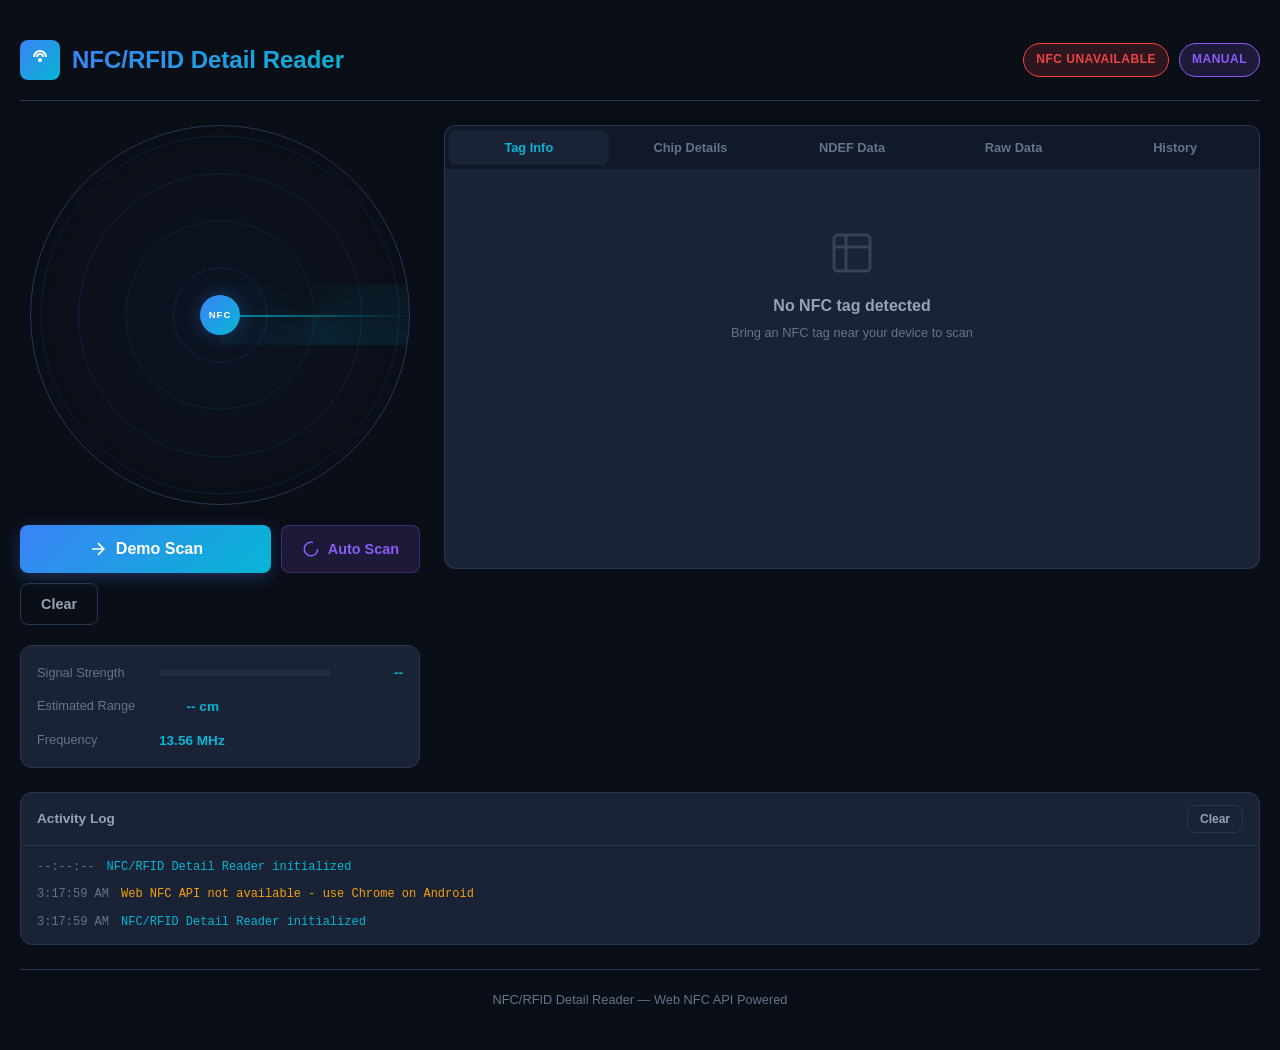
==== index.html @ 8c865bc5 "Add files via upload" ====
<!DOCTYPE html>
<html lang="en">
<head>
    <meta charset="UTF-8">
    <meta name="viewport" content="width=device-width, initial-scale=1.0">
    <title>NFC/RFID Detail Reader</title>
    <link rel="stylesheet" href="style.css">
</head>
<body>
    <div class="app-container">
        <header>
            <div class="logo">
                <div class="nfc-icon">
                    <svg viewBox="0 0 24 24" fill="none" stroke="currentColor" stroke-width="2">
                        <path d="M6 9a6 6 0 0 1 12 0"/>
                        <path d="M9 9a3 3 0 0 1 6 0"/>
                        <circle cx="12" cy="12" r="1"/>
                    </svg>
                </div>
                <h1>NFC/RFID Detail Reader</h1>
            </div>
            <div class="status-bar">
                <span id="apiStatus" class="status-badge status-unknown">Checking API...</span>
                <span id="scanMode" class="mode-badge">Manual</span>
            </div>
        </header>

        <main>
            <div class="scanner-section">
                <div class="radar-display" id="radarDisplay">
                    <div class="radar-ring ring-1"></div>
                    <div class="radar-ring ring-2"></div>
                    <div class="radar-ring ring-3"></div>
                    <div class="radar-ring ring-4"></div>
                    <div class="radar-sweep" id="radarSweep"></div>
                    <div class="radar-center">
                        <span class="radar-label">NFC</span>
                    </div>
                    <div class="tag-dots" id="tagDots"></div>
                </div>

                <div class="scanner-controls">
                    <button id="startScanBtn" class="btn btn-primary btn-large">
                        <svg viewBox="0 0 24 24" fill="none" stroke="currentColor" stroke-width="2" width="20" height="20">
                            <path d="M5 12h14M12 5l7 7-7 7"/>
                        </svg>
                        Start Scanning
                    </button>
                    <button id="autoScanBtn" class="btn btn-secondary">
                        <svg viewBox="0 0 24 24" fill="none" stroke="currentColor" stroke-width="2" width="18" height="18">
                            <path d="M21 12a9 9 0 1 1-6.219-8.56"/>
                        </svg>
                        Auto Scan
                    </button>
                    <button id="clearBtn" class="btn btn-outline">Clear</button>
                </div>

                <div class="signal-info">
                    <div class="signal-item">
                        <span class="signal-label">Signal Strength</span>
                        <div class="signal-bar">
                            <div class="signal-fill" id="signalFill"></div>
                        </div>
                        <span class="signal-value" id="signalValue">--</span>
                    </div>
                    <div class="signal-item">
                        <span class="signal-label">Estimated Range</span>
                        <span class="signal-value" id="rangeValue">-- cm</span>
                    </div>
                    <div class="signal-item">
                        <span class="signal-label">Frequency</span>
                        <span class="signal-value" id="freqValue">13.56 MHz</span>
                    </div>
                </div>
            </div>

            <div class="info-section">
                <div class="tabs">
                    <button class="tab active" data-tab="tagInfo">Tag Info</button>
                    <button class="tab" data-tab="chipInfo">Chip Details</button>
                    <button class="tab" data-tab="ndefData">NDEF Data</button>
                    <button class="tab" data-tab="rawData">Raw Data</button>
                    <button class="tab" data-tab="history">History</button>
                </div>

                <div class="tab-content active" id="tagInfo">
                    <div class="info-card" id="tagInfoCard">
                        <div class="empty-state">
                            <svg viewBox="0 0 24 24" fill="none" stroke="currentColor" stroke-width="1.5" width="48" height="48">
                                <path d="M9 3H5a2 2 0 0 0-2 2v4m6-6h10a2 2 0 0 1 2 2v4M9 3v18m0 0h10a2 2 0 0 0 2-2V9M9 21H5a2 2 0 0 1-2-2V9m0 0h18"/>
                            </svg>
                            <p>No NFC tag detected</p>
                            <span>Bring an NFC tag near your device to scan</span>
                        </div>
                        <div class="tag-details hidden" id="tagDetails">
                            <div class="detail-row">
                                <span class="detail-label">Tag Type</span>
                                <span class="detail-value" id="tagType">--</span>
                            </div>
                            <div class="detail-row">
                                <span class="detail-label">Serial Number (UID)</span>
                                <span class="detail-value mono" id="tagUID">--</span>
                            </div>
                            <div class="detail-row">
                                <span class="detail-label">Technology</span>
                                <span class="detail-value" id="tagTech">--</span>
                            </div>
                            <div class="detail-row">
                                <span class="detail-label">Max Size</span>
                                <span class="detail-value" id="tagMaxSize">--</span>
                            </div>
                            <div class="detail-row">
                                <span class="detail-label">Is Writable</span>
                                <span class="detail-value" id="tagWritable">--</span>
                            </div>
                            <div class="detail-row">
                                <span class="detail-label">Can Make Read-Only</span>
                                <span class="detail-value" id="tagCanMakeReadOnly">--</span>
                            </div>
                            <div class="detail-row">
                                <span class="detail-label">NDEF Message Size</span>
                                <span class="detail-value" id="tagMsgSize">--</span>
                            </div>
                            <div class="detail-row">
                                <span class="detail-label">Scan Timestamp</span>
                                <span class="detail-value" id="tagTimestamp">--</span>
                            </div>
                        </div>
                    </div>
                </div>

                <div class="tab-content" id="chipInfo">
                    <div class="info-card" id="chipInfoCard">
                        <div class="empty-state" id="chipEmptyState">
                            <svg viewBox="0 0 24 24" fill="none" stroke="currentColor" stroke-width="1.5" width="48" height="48">
                                <rect x="4" y="4" width="16" height="16" rx="2"/>
                                <path d="M9 1v3M15 1v3M9 20v3M15 20v3M1 9h3M1 15h3M20 9h3M20 15h3"/>
                                <circle cx="12" cy="12" r="3"/>
                            </svg>
                            <p>No chip data available</p>
                            <span>Scan a tag to view chip details</span>
                        </div>
                        <div class="tag-details hidden" id="chipDetails">
                            <div class="detail-row">
                                <span class="detail-label">Chip Manufacturer</span>
                                <span class="detail-value" id="chipManufacturer">--</span>
                            </div>
                            <div class="detail-row">
                                <span class="detail-label">Chip Model</span>
                                <span class="detail-value" id="chipModel">--</span>
                            </div>
                            <div class="detail-row">
                                <span class="detail-label">IC Type</span>
                                <span class="detail-value" id="chipICType">--</span>
                            </div>
                            <div class="detail-row">
                                <span class="detail-label">Memory Size</span>
                                <span class="detail-value" id="chipMemory">--</span>
                            </div>
                            <div class="detail-row">
                                <span class="detail-label">Protocol</span>
                                <span class="detail-value" id="chipProtocol">--</span>
                            </div>
                            <div class="detail-row">
                                <span class="detail-label">Operating Freq</span>
                                <span class="detail-value" id="chipFreq">--</span>
                            </div>
                            <div class="detail-row">
                                <span class="detail-label">Data Rate</span>
                                <span class="detail-value" id="chipDataRate">--</span>
                            </div>
                            <div class="detail-row">
                                <span class="detail-label">Encryption</span>
                                <span class="detail-value" id="chipEncryption">--</span>
                            </div>
                            <div class="chip-diagram" id="chipDiagram"></div>
                        </div>
                    </div>
                </div>

                <div class="tab-content" id="ndefData">
                    <div class="info-card" id="ndefCard">
                        <div class="empty-state" id="ndefEmptyState">
                            <svg viewBox="0 0 24 24" fill="none" stroke="currentColor" stroke-width="1.5" width="48" height="48">
                                <path d="M14 2H6a2 2 0 0 0-2 2v16a2 2 0 0 0 2 2h12a2 2 0 0 0 2-2V8z"/>
                                <path d="M14 2v6h6M16 13H8M16 17H8M10 9H8"/>
                            </svg>
                            <p>No NDEF records found</p>
                            <span>NFC Data Exchange Format records will appear here</span>
                        </div>
                        <div class="ndef-records hidden" id="ndefRecords"></div>
                    </div>
                </div>

                <div class="tab-content" id="rawData">
                    <div class="info-card" id="rawCard">
                        <div class="empty-state" id="rawEmptyState">
                            <svg viewBox="0 0 24 24" fill="none" stroke="currentColor" stroke-width="1.5" width="48" height="48">
                                <polyline points="16 18 22 12 16 6"/>
                                <polyline points="8 6 2 12 8 18"/>
                            </svg>
                            <p>No raw data available</p>
                            <span>Hex dump of tag memory will appear here</span>
                        </div>
                        <div class="raw-data-container hidden" id="rawDataContainer">
                            <div class="hex-dump" id="hexDump"></div>
                            <div class="data-actions">
                                <button class="btn btn-small" id="copyHexBtn">Copy Hex</button>
                                <button class="btn btn-small" id="copyBase64Btn">Copy Base64</button>
                            </div>
                        </div>
                    </div>
                </div>

                <div class="tab-content" id="history">
                    <div class="info-card" id="historyCard">
                        <div class="history-header">
                            <span class="history-count" id="historyCount">0 scans</span>
                            <button class="btn btn-small btn-outline" id="exportHistoryBtn">Export CSV</button>
                        </div>
                        <div class="history-list" id="historyList">
                            <div class="empty-state">
                                <svg viewBox="0 0 24 24" fill="none" stroke="currentColor" stroke-width="1.5" width="48" height="48">
                                    <circle cx="12" cy="12" r="10"/>
                                    <polyline points="12 6 12 12 16 14"/>
                                </svg>
                                <p>No scan history</p>
                                <span>Scanned tags will be saved here</span>
                            </div>
                        </div>
                    </div>
                </div>
            </div>

            <div class="log-section">
                <div class="log-header">
                    <h3>Activity Log</h3>
                    <button class="btn btn-small btn-outline" id="clearLogBtn">Clear</button>
                </div>
                <div class="log-container" id="logContainer">
                    <div class="log-entry log-info">
                        <span class="log-time">--:--:--</span>
                        <span class="log-msg">NFC/RFID Detail Reader initialized</span>
                    </div>
                </div>
            </div>
        </main>

        <footer>
            <span>NFC/RFID Detail Reader &mdash; Web NFC API Powered</span>
        </footer>
    </div>

    <script src="app.js"></script>
</body>
</html>
---- style.css ----
:root {
    --bg-primary: #0a0e17;
    --bg-secondary: #111827;
    --bg-card: #1a2236;
    --bg-card-hover: #1e2a42;
    --border-color: #2a3654;
    --border-glow: #3b82f6;
    --text-primary: #e2e8f0;
    --text-secondary: #94a3b8;
    --text-muted: #64748b;
    --accent-blue: #3b82f6;
    --accent-cyan: #06b6d4;
    --accent-green: #10b981;
    --accent-yellow: #f59e0b;
    --accent-red: #ef4444;
    --accent-purple: #8b5cf6;
    --gradient-primary: linear-gradient(135deg, #3b82f6, #06b6d4);
    --gradient-scan: linear-gradient(135deg, #10b981, #3b82f6);
    --shadow-lg: 0 10px 30px rgba(0, 0, 0, 0.4);
    --shadow-glow: 0 0 20px rgba(59, 130, 246, 0.3);
    --radius: 12px;
    --radius-sm: 8px;
    --transition: all 0.3s ease;
}

* {
    margin: 0;
    padding: 0;
    box-sizing: border-box;
}

body {
    font-family: 'Segoe UI', -apple-system, BlinkMacSystemFont, sans-serif;
    background: var(--bg-primary);
    color: var(--text-primary);
    min-height: 100vh;
    line-height: 1.6;
}

.app-container {
    max-width: 1400px;
    margin: 0 auto;
    padding: 20px;
}

header {
    display: flex;
    justify-content: space-between;
    align-items: center;
    padding: 20px 0;
    border-bottom: 1px solid var(--border-color);
    margin-bottom: 24px;
}

.logo {
    display: flex;
    align-items: center;
    gap: 12px;
}

.nfc-icon {
    width: 40px;
    height: 40px;
    background: var(--gradient-primary);
    border-radius: var(--radius-sm);
    display: flex;
    align-items: center;
    justify-content: center;
}

.nfc-icon svg {
    width: 24px;
    height: 24px;
    color: white;
}

.logo h1 {
    font-size: 1.5rem;
    font-weight: 700;
    background: var(--gradient-primary);
    -webkit-background-clip: text;
    -webkit-text-fill-color: transparent;
    background-clip: text;
}

.status-bar {
    display: flex;
    gap: 10px;
    align-items: center;
}

.status-badge, .mode-badge {
    padding: 6px 12px;
    border-radius: 20px;
    font-size: 0.75rem;
    font-weight: 600;
    text-transform: uppercase;
    letter-spacing: 0.5px;
}

.status-badge {
    border: 1px solid var(--border-color);
}

.status-available {
    background: rgba(16, 185, 129, 0.15);
    color: var(--accent-green);
    border-color: var(--accent-green);
}

.status-unavailable {
    background: rgba(239, 68, 68, 0.15);
    color: var(--accent-red);
    border-color: var(--accent-red);
}

.status-unknown {
    background: rgba(245, 158, 11, 0.15);
    color: var(--accent-yellow);
    border-color: var(--accent-yellow);
}

.mode-badge {
    background: rgba(139, 92, 246, 0.15);
    color: var(--accent-purple);
    border: 1px solid var(--accent-purple);
}

.mode-badge.auto {
    background: rgba(16, 185, 129, 0.15);
    color: var(--accent-green);
    border-color: var(--accent-green);
}

main {
    display: grid;
    grid-template-columns: 400px 1fr;
    grid-template-rows: auto auto;
    gap: 24px;
}

.scanner-section {
    grid-row: 1 / 3;
    display: flex;
    flex-direction: column;
    gap: 20px;
}

.radar-display {
    position: relative;
    width: 100%;
    aspect-ratio: 1;
    max-width: 380px;
    margin: 0 auto;
    background: radial-gradient(circle, rgba(59, 130, 246, 0.05) 0%, transparent 70%);
    border-radius: 50%;
    border: 1px solid var(--border-color);
    overflow: hidden;
}

.radar-ring {
    position: absolute;
    border: 1px solid rgba(59, 130, 246, 0.15);
    border-radius: 50%;
    top: 50%;
    left: 50%;
    transform: translate(-50%, -50%);
}

.ring-1 { width: 25%; height: 25%; }
.ring-2 { width: 50%; height: 50%; }
.ring-3 { width: 75%; height: 75%; }
.ring-4 { width: 95%; height: 95%; }

.radar-sweep {
    position: absolute;
    top: 50%;
    left: 50%;
    width: 50%;
    height: 2px;
    background: linear-gradient(90deg, var(--accent-cyan), transparent);
    transform-origin: left center;
    animation: sweep 3s linear infinite;
    opacity: 0.8;
}

.radar-sweep::before {
    content: '';
    position: absolute;
    top: -30px;
    left: 0;
    width: 100%;
    height: 60px;
    background: conic-gradient(from -30deg, transparent, rgba(6, 182, 212, 0.15), transparent);
    transform-origin: left center;
}

@keyframes sweep {
    from { transform: rotate(0deg); }
    to { transform: rotate(360deg); }
}

.radar-center {
    position: absolute;
    top: 50%;
    left: 50%;
    transform: translate(-50%, -50%);
    width: 40px;
    height: 40px;
    background: var(--gradient-primary);
    border-radius: 50%;
    display: flex;
    align-items: center;
    justify-content: center;
    box-shadow: var(--shadow-glow);
    z-index: 2;
}

.radar-label {
    font-size: 0.6rem;
    font-weight: 800;
    color: white;
    letter-spacing: 1px;
}

.tag-dots {
    position: absolute;
    top: 0;
    left: 0;
    width: 100%;
    height: 100%;
    z-index: 3;
}

.tag-dot {
    position: absolute;
    width: 12px;
    height: 12px;
    background: var(--accent-green);
    border-radius: 50%;
    transform: translate(-50%, -50%);
    animation: pulse-dot 2s ease-in-out infinite;
    box-shadow: 0 0 10px var(--accent-green);
}

@keyframes pulse-dot {
    0%, 100% { transform: translate(-50%, -50%) scale(1); opacity: 1; }
    50% { transform: translate(-50%, -50%) scale(1.5); opacity: 0.7; }
}

.scanner-controls {
    display: flex;
    gap: 10px;
    flex-wrap: wrap;
}

.btn {
    display: inline-flex;
    align-items: center;
    justify-content: center;
    gap: 8px;
    padding: 12px 20px;
    border: none;
    border-radius: var(--radius-sm);
    font-size: 0.9rem;
    font-weight: 600;
    cursor: pointer;
    transition: var(--transition);
    white-space: nowrap;
}

.btn-large {
    flex: 1;
    padding: 14px 24px;
    font-size: 1rem;
}

.btn-primary {
    background: var(--gradient-primary);
    color: white;
    box-shadow: 0 4px 15px rgba(59, 130, 246, 0.3);
}

.btn-primary:hover {
    transform: translateY(-2px);
    box-shadow: 0 6px 20px rgba(59, 130, 246, 0.4);
}

.btn-primary:active {
    transform: translateY(0);
}

.btn-primary.scanning {
    background: linear-gradient(135deg, #ef4444, #f97316);
    animation: pulse-btn 1.5s ease-in-out infinite;
}

@keyframes pulse-btn {
    0%, 100% { box-shadow: 0 4px 15px rgba(239, 68, 68, 0.3); }
    50% { box-shadow: 0 4px 25px rgba(239, 68, 68, 0.5); }
}

.btn-secondary {
    background: rgba(139, 92, 246, 0.15);
    color: var(--accent-purple);
    border: 1px solid rgba(139, 92, 246, 0.3);
}

.btn-secondary:hover {
    background: rgba(139, 92, 246, 0.25);
}

.btn-secondary.active {
    background: var(--accent-purple);
    color: white;
}

.btn-outline {
    background: transparent;
    color: var(--text-secondary);
    border: 1px solid var(--border-color);
}

.btn-outline:hover {
    border-color: var(--text-secondary);
    color: var(--text-primary);
}

.btn-small {
    padding: 6px 12px;
    font-size: 0.75rem;
}

.signal-info {
    background: var(--bg-card);
    border: 1px solid var(--border-color);
    border-radius: var(--radius);
    padding: 16px;
    display: flex;
    flex-direction: column;
    gap: 12px;
}

.signal-item {
    display: flex;
    align-items: center;
    gap: 12px;
}

.signal-label {
    font-size: 0.8rem;
    color: var(--text-muted);
    min-width: 110px;
}

.signal-bar {
    flex: 1;
    height: 6px;
    background: rgba(255, 255, 255, 0.05);
    border-radius: 3px;
    overflow: hidden;
}

.signal-fill {
    height: 100%;
    width: 0%;
    background: var(--gradient-scan);
    border-radius: 3px;
    transition: width 0.5s ease;
}

.signal-value {
    font-size: 0.85rem;
    font-weight: 600;
    color: var(--accent-cyan);
    min-width: 60px;
    text-align: right;
}

.info-section {
    display: flex;
    flex-direction: column;
    gap: 0;
}

.tabs {
    display: flex;
    gap: 2px;
    background: var(--bg-secondary);
    border-radius: var(--radius) var(--radius) 0 0;
    padding: 4px;
    border: 1px solid var(--border-color);
    border-bottom: none;
}

.tab {
    flex: 1;
    padding: 10px 16px;
    background: transparent;
    border: none;
    color: var(--text-muted);
    font-size: 0.8rem;
    font-weight: 600;
    cursor: pointer;
    border-radius: var(--radius-sm);
    transition: var(--transition);
}

.tab:hover {
    color: var(--text-secondary);
    background: rgba(255, 255, 255, 0.03);
}

.tab.active {
    background: var(--bg-card);
    color: var(--accent-cyan);
}

.tab-content {
    display: none;
    background: var(--bg-card);
    border: 1px solid var(--border-color);
    border-top: none;
    border-radius: 0 0 var(--radius) var(--radius);
    min-height: 400px;
}

.tab-content.active {
    display: block;
}

.info-card {
    padding: 20px;
}

.empty-state {
    display: flex;
    flex-direction: column;
    align-items: center;
    justify-content: center;
    padding: 40px 20px;
    text-align: center;
    color: var(--text-muted);
}

.empty-state svg {
    margin-bottom: 16px;
    opacity: 0.4;
}

.empty-state p {
    font-size: 1rem;
    font-weight: 600;
    color: var(--text-secondary);
    margin-bottom: 4px;
}

.empty-state span {
    font-size: 0.8rem;
}

.tag-details {
    display: flex;
    flex-direction: column;
    gap: 2px;
}

.detail-row {
    display: flex;
    justify-content: space-between;
    align-items: center;
    padding: 12px 16px;
    border-radius: var(--radius-sm);
    transition: var(--transition);
}

.detail-row:nth-child(odd) {
    background: rgba(255, 255, 255, 0.02);
}

.detail-row:hover {
    background: rgba(59, 130, 246, 0.05);
}

.detail-label {
    font-size: 0.85rem;
    color: var(--text-muted);
}

.detail-value {
    font-size: 0.85rem;
    font-weight: 600;
    color: var(--text-primary);
}

.detail-value.mono {
    font-family: 'Cascadia Code', 'Fira Code', monospace;
    color: var(--accent-cyan);
    letter-spacing: 0.5px;
}

.hidden {
    display: none !important;
}

.ndef-records {
    display: flex;
    flex-direction: column;
    gap: 12px;
}

.ndef-record {
    background: rgba(255, 255, 255, 0.03);
    border: 1px solid var(--border-color);
    border-radius: var(--radius-sm);
    padding: 16px;
}

.ndef-record-header {
    display: flex;
    justify-content: space-between;
    align-items: center;
    margin-bottom: 12px;
}

.ndef-type {
    padding: 4px 10px;
    border-radius: 4px;
    font-size: 0.7rem;
    font-weight: 700;
    text-transform: uppercase;
    letter-spacing: 0.5px;
}

.ndef-type.text { background: rgba(59, 130, 246, 0.2); color: var(--accent-blue); }
.ndef-type.url { background: rgba(16, 185, 129, 0.2); color: var(--accent-green); }
.ndef-type.smart-poster { background: rgba(139, 92, 246, 0.2); color: var(--accent-purple); }
.ndef-type.wifi { background: rgba(245, 158, 11, 0.2); color: var(--accent-yellow); }
.ndef-type.vcard { background: rgba(6, 182, 212, 0.2); color: var(--accent-cyan); }
.ndef-type.other { background: rgba(100, 116, 139, 0.2); color: var(--text-muted); }

.ndef-payload {
    font-family: 'Cascadia Code', 'Fira Code', monospace;
    font-size: 0.8rem;
    color: var(--text-secondary);
    background: rgba(0, 0, 0, 0.2);
    padding: 12px;
    border-radius: 6px;
    word-break: break-all;
    max-height: 150px;
    overflow-y: auto;
}

.raw-data-container {
    display: flex;
    flex-direction: column;
    gap: 12px;
}

.hex-dump {
    font-family: 'Cascadia Code', 'Fira Code', monospace;
    font-size: 0.75rem;
    line-height: 1.8;
    background: rgba(0, 0, 0, 0.3);
    padding: 16px;
    border-radius: var(--radius-sm);
    overflow-x: auto;
    max-height: 350px;
    overflow-y: auto;
    white-space: pre;
}

.hex-offset {
    color: var(--text-muted);
    margin-right: 16px;
}

.hex-byte {
    color: var(--accent-cyan);
    margin-right: 6px;
}

.hex-ascii {
    color: var(--accent-green);
    margin-left: 16px;
}

.data-actions {
    display: flex;
    gap: 8px;
}

.history-header {
    display: flex;
    justify-content: space-between;
    align-items: center;
    margin-bottom: 16px;
}

.history-count {
    font-size: 0.85rem;
    color: var(--text-muted);
}

.history-list {
    display: flex;
    flex-direction: column;
    gap: 8px;
    max-height: 340px;
    overflow-y: auto;
}

.history-item {
    display: flex;
    align-items: center;
    gap: 12px;
    padding: 12px;
    background: rgba(255, 255, 255, 0.02);
    border-radius: var(--radius-sm);
    cursor: pointer;
    transition: var(--transition);
}

.history-item:hover {
    background: rgba(59, 130, 246, 0.05);
}

.history-icon {
    width: 36px;
    height: 36px;
    background: var(--gradient-primary);
    border-radius: 8px;
    display: flex;
    align-items: center;
    justify-content: center;
    font-size: 0.9rem;
    flex-shrink: 0;
}

.history-info {
    flex: 1;
    min-width: 0;
}

.history-uid {
    font-family: 'Cascadia Code', 'Fira Code', monospace;
    font-size: 0.8rem;
    color: var(--accent-cyan);
    white-space: nowrap;
    overflow: hidden;
    text-overflow: ellipsis;
}

.history-meta {
    font-size: 0.7rem;
    color: var(--text-muted);
}

.log-section {
    grid-column: 1 / -1;
    background: var(--bg-card);
    border: 1px solid var(--border-color);
    border-radius: var(--radius);
    overflow: hidden;
}

.log-header {
    display: flex;
    justify-content: space-between;
    align-items: center;
    padding: 12px 16px;
    border-bottom: 1px solid var(--border-color);
}

.log-header h3 {
    font-size: 0.85rem;
    font-weight: 600;
    color: var(--text-secondary);
}

.log-container {
    padding: 8px;
    max-height: 150px;
    overflow-y: auto;
    font-family: 'Cascadia Code', 'Fira Code', monospace;
    font-size: 0.75rem;
}

.log-entry {
    display: flex;
    gap: 12px;
    padding: 4px 8px;
    border-radius: 4px;
}

.log-entry:hover {
    background: rgba(255, 255, 255, 0.02);
}

.log-time {
    color: var(--text-muted);
    flex-shrink: 0;
}

.log-msg {
    color: var(--text-secondary);
}

.log-info .log-msg { color: var(--accent-cyan); }
.log-success .log-msg { color: var(--accent-green); }
.log-warning .log-msg { color: var(--accent-yellow); }
.log-error .log-msg { color: var(--accent-red); }

footer {
    text-align: center;
    padding: 20px 0;
    color: var(--text-muted);
    font-size: 0.8rem;
    border-top: 1px solid var(--border-color);
    margin-top: 24px;
}

.chip-diagram {
    margin-top: 16px;
    padding: 16px;
    background: rgba(0, 0, 0, 0.2);
    border-radius: var(--radius-sm);
    border: 1px dashed var(--border-color);
}

.chip-pinout {
    display: grid;
    grid-template-columns: repeat(4, 1fr);
    gap: 8px;
    text-align: center;
}

.chip-pin {
    padding: 6px;
    font-size: 0.65rem;
    font-weight: 600;
    border-radius: 4px;
    background: rgba(59, 130, 246, 0.1);
    color: var(--accent-blue);
    border: 1px solid rgba(59, 130, 246, 0.2);
}

@media (max-width: 900px) {
    main {
        grid-template-columns: 1fr;
    }

    .scanner-section {
        grid-row: auto;
    }

    .radar-display {
        max-width: 300px;
    }

    .tabs {
        overflow-x: auto;
    }

    .tab {
        min-width: 80px;
        font-size: 0.7rem;
        padding: 8px 10px;
    }

    header {
        flex-direction: column;
        gap: 12px;
    }
}

@media (max-width: 480px) {
    .app-container {
        padding: 12px;
    }

    .scanner-controls {
        flex-direction: column;
    }

    .btn-large {
        width: 100%;
    }
}

.scan-found-animation {
    animation: scanFound 0.6s ease;
}

@keyframes scanFound {
    0% { transform: scale(1); }
    50% { transform: scale(1.05); border-color: var(--accent-green); }
    100% { transform: scale(1); }
}
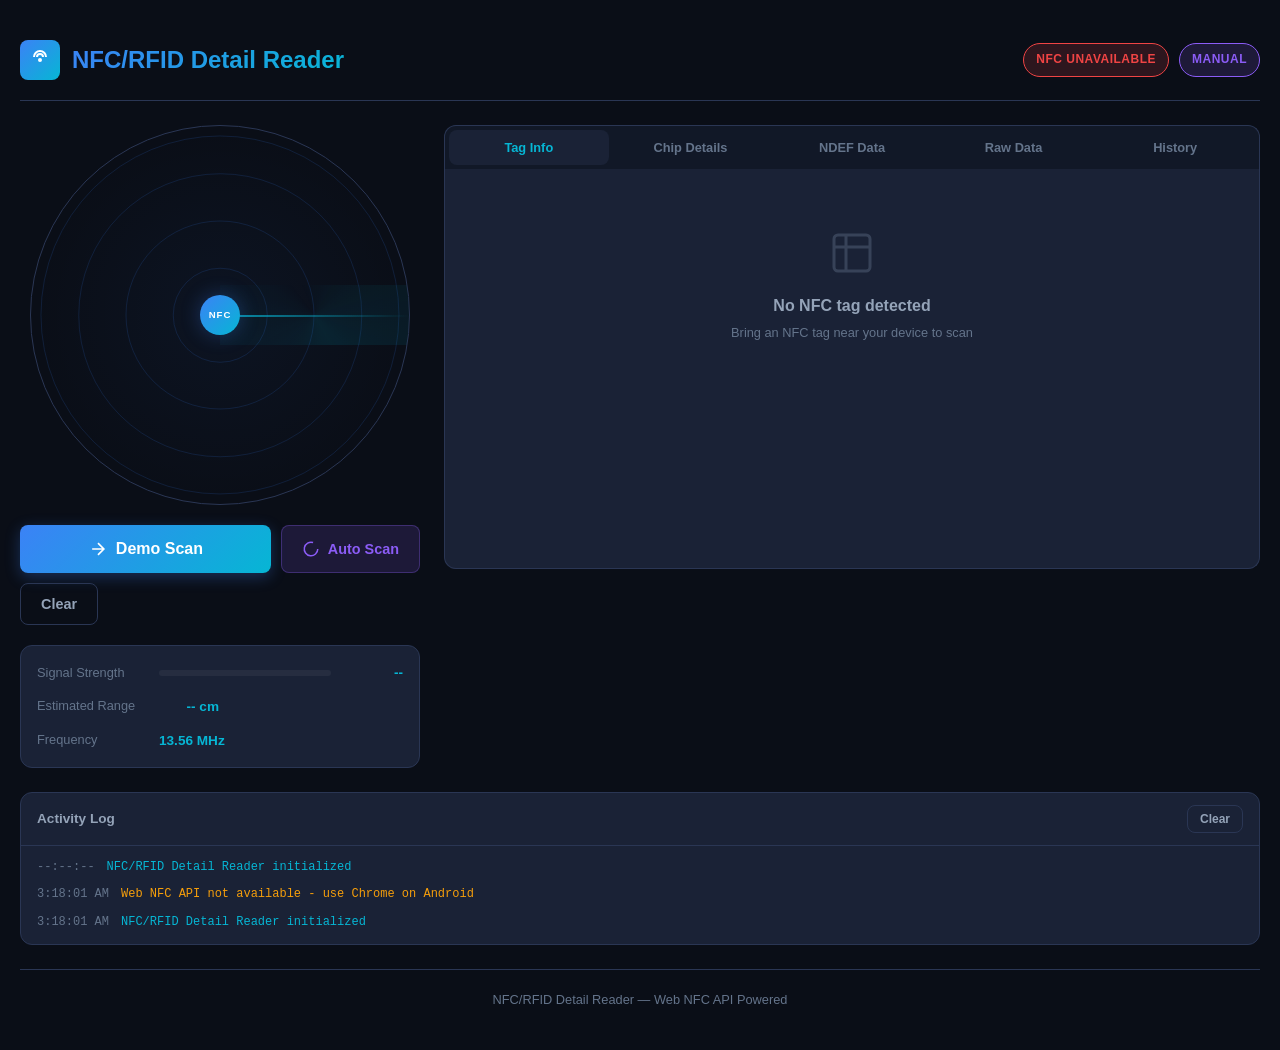
==== commit cc89e550: "Add files via upload" ====
--- a/index.html
+++ b/index.html
@@ -2,9 +2,20 @@
 <html lang="en">
 <head>
     <meta charset="UTF-8">
-    <meta name="viewport" content="width=device-width, initial-scale=1.0">
+    <meta name="viewport" content="width=device-width, initial-scale=1.0, maximum-scale=1.0, user-scalable=no">
+    <meta name="apple-mobile-web-app-capable" content="yes">
+    <meta name="apple-mobile-web-app-status-bar-style" content="black-translucent">
+    <meta name="mobile-web-app-capable" content="yes">
+    <meta name="theme-color" content="#0a0e17">
+    <meta name="description" content="NFC/RFID tag reader with detailed chip information">
     <title>NFC/RFID Detail Reader</title>
     <link rel="stylesheet" href="style.css">
+    <link rel="manifest" href="manifest.json">
+    <style>
+        @supports (-webkit-touch-callout: none) {
+            body { padding-top: env(safe-area-inset-top); }
+        }
+    </style>
 </head>
 <body>
     <div class="app-container">
--- a/style.css
+++ b/style.css
@@ -745,6 +745,17 @@
     border: 1px solid rgba(59, 130, 246, 0.2);
 }
 
+@media (max-width: 1024px) {
+    main {
+        grid-template-columns: 350px 1fr;
+        gap: 16px;
+    }
+
+    .radar-display {
+        max-width: 320px;
+    }
+}
+
 @media (max-width: 900px) {
     main {
         grid-template-columns: 1fr;
@@ -756,35 +767,255 @@
 
     .radar-display {
         max-width: 300px;
+        margin: 0 auto;
     }
 
     .tabs {
         overflow-x: auto;
+        -webkit-overflow-scrolling: touch;
+        scrollbar-width: none;
+    }
+
+    .tabs::-webkit-scrollbar {
+        display: none;
     }
 
     .tab {
-        min-width: 80px;
+        min-width: 70px;
         font-size: 0.7rem;
         padding: 8px 10px;
+        flex-shrink: 0;
     }
 
     header {
         flex-direction: column;
         gap: 12px;
     }
-}
-
-@media (max-width: 480px) {
+
+    .info-section {
+        min-width: 0;
+    }
+
+    .tab-content {
+        min-height: 300px;
+    }
+}
+
+@media (max-width: 600px) {
     .app-container {
         padding: 12px;
     }
 
+    .logo h1 {
+        font-size: 1.2rem;
+    }
+
+    .nfc-icon {
+        width: 34px;
+        height: 34px;
+    }
+
+    .nfc-icon svg {
+        width: 20px;
+        height: 20px;
+    }
+
+    .radar-display {
+        max-width: 260px;
+    }
+
     .scanner-controls {
+        display: grid;
+        grid-template-columns: 1fr 1fr;
+        gap: 8px;
+    }
+
+    .btn-large {
+        grid-column: 1 / -1;
+    }
+
+    .signal-info {
+        padding: 12px;
+    }
+
+    .signal-item {
+        flex-wrap: wrap;
+        gap: 6px;
+    }
+
+    .signal-label {
+        min-width: 100%;
+        font-size: 0.7rem;
+    }
+
+    .signal-bar {
+        flex: 1;
+    }
+
+    .signal-value {
+        min-width: auto;
+    }
+
+    .info-card {
+        padding: 14px;
+    }
+
+    .detail-row {
+        padding: 10px 12px;
         flex-direction: column;
+        align-items: flex-start;
+        gap: 4px;
+    }
+
+    .detail-label {
+        font-size: 0.7rem;
+        text-transform: uppercase;
+        letter-spacing: 0.5px;
+    }
+
+    .detail-value {
+        font-size: 0.8rem;
+    }
+
+    .ndef-payload {
+        font-size: 0.7rem;
+        padding: 10px;
+    }
+
+    .hex-dump {
+        font-size: 0.65rem;
+        padding: 10px;
+    }
+
+    .history-item {
+        padding: 10px;
+        gap: 10px;
+    }
+
+    .history-icon {
+        width: 32px;
+        height: 32px;
+        font-size: 0.8rem;
+    }
+
+    .history-uid {
+        font-size: 0.7rem;
+    }
+
+    .history-meta {
+        font-size: 0.6rem;
+    }
+
+    .log-container {
+        max-height: 120px;
+        font-size: 0.65rem;
+    }
+
+    .empty-state {
+        padding: 30px 16px;
+    }
+
+    .empty-state svg {
+        width: 40px;
+        height: 40px;
+    }
+
+    .empty-state p {
+        font-size: 0.9rem;
+    }
+
+    .empty-state span {
+        font-size: 0.7rem;
+    }
+}
+
+@media (max-width: 400px) {
+    .app-container {
+        padding: 8px;
+    }
+
+    .status-bar {
+        gap: 6px;
+    }
+
+    .status-badge, .mode-badge {
+        font-size: 0.65rem;
+        padding: 4px 8px;
+    }
+
+    .scanner-controls {
+        grid-template-columns: 1fr;
     }
 
     .btn-large {
-        width: 100%;
+        padding: 12px 16px;
+        font-size: 0.9rem;
+    }
+
+    .tabs {
+        padding: 3px;
+        gap: 1px;
+    }
+
+    .tab {
+        min-width: 60px;
+        font-size: 0.65rem;
+        padding: 6px 8px;
+    }
+
+    .chip-pinout {
+        grid-template-columns: repeat(4, 1fr);
+        gap: 4px;
+    }
+
+    .chip-pin {
+        font-size: 0.55rem;
+        padding: 4px;
+    }
+}
+
+@media (max-height: 600px) and (orientation: landscape) {
+    .radar-display {
+        max-width: 180px;
+    }
+
+    .scanner-controls {
+        flex-direction: row;
+    }
+
+    .signal-info {
+        flex-direction: row;
+        flex-wrap: wrap;
+    }
+
+    .signal-item {
+        flex: 1;
+        min-width: 120px;
+    }
+
+    .log-section {
+        max-height: 100px;
+    }
+}
+
+@media (min-width: 768px) and (max-width: 1024px) and (orientation: portrait) {
+    main {
+        grid-template-columns: 380px 1fr;
+    }
+}
+
+@media (hover: none) and (pointer: coarse) {
+    .btn {
+        min-height: 44px;
+        min-width: 44px;
+    }
+
+    .tab {
+        min-height: 44px;
+    }
+
+    .history-item {
+        min-height: 56px;
     }
 }
 
@@ -797,3 +1028,73 @@
     50% { transform: scale(1.05); border-color: var(--accent-green); }
     100% { transform: scale(1); }
 }
+
+/* Safe area support for notched devices */
+@supports (padding: max(0px)) {
+    .app-container {
+        padding-left: max(20px, env(safe-area-inset-left));
+        padding-right: max(20px, env(safe-area-inset-right));
+        padding-bottom: max(20px, env(safe-area-inset-bottom));
+    }
+
+    footer {
+        padding-bottom: max(20px, env(safe-area-inset-bottom));
+    }
+}
+
+/* Touch feedback */
+@media (hover: none) {
+    .btn:active {
+        transform: scale(0.97);
+        opacity: 0.9;
+    }
+
+    .tab:active {
+        background: rgba(59, 130, 246, 0.1);
+    }
+
+    .history-item:active {
+        background: rgba(59, 130, 246, 0.1);
+    }
+}
+
+/* Prevent text selection on interactive elements */
+.btn, .tab, .history-item, .status-badge, .mode-badge {
+    -webkit-user-select: none;
+    user-select: none;
+    -webkit-tap-highlight-color: transparent;
+}
+
+/* Smooth scrolling on mobile */
+html {
+    -webkit-text-size-adjust: 100%;
+    scroll-behavior: smooth;
+}
+
+/* Better focus states for accessibility */
+.btn:focus-visible, .tab:focus-visible {
+    outline: 2px solid var(--accent-cyan);
+    outline-offset: 2px;
+}
+
+/* Loading state for buttons */
+.btn.loading {
+    position: relative;
+    color: transparent;
+    pointer-events: none;
+}
+
+.btn.loading::after {
+    content: '';
+    position: absolute;
+    width: 18px;
+    height: 18px;
+    border: 2px solid rgba(255, 255, 255, 0.3);
+    border-top-color: white;
+    border-radius: 50%;
+    animation: spin 0.8s linear infinite;
+}
+
+@keyframes spin {
+    to { transform: rotate(360deg); }
+}
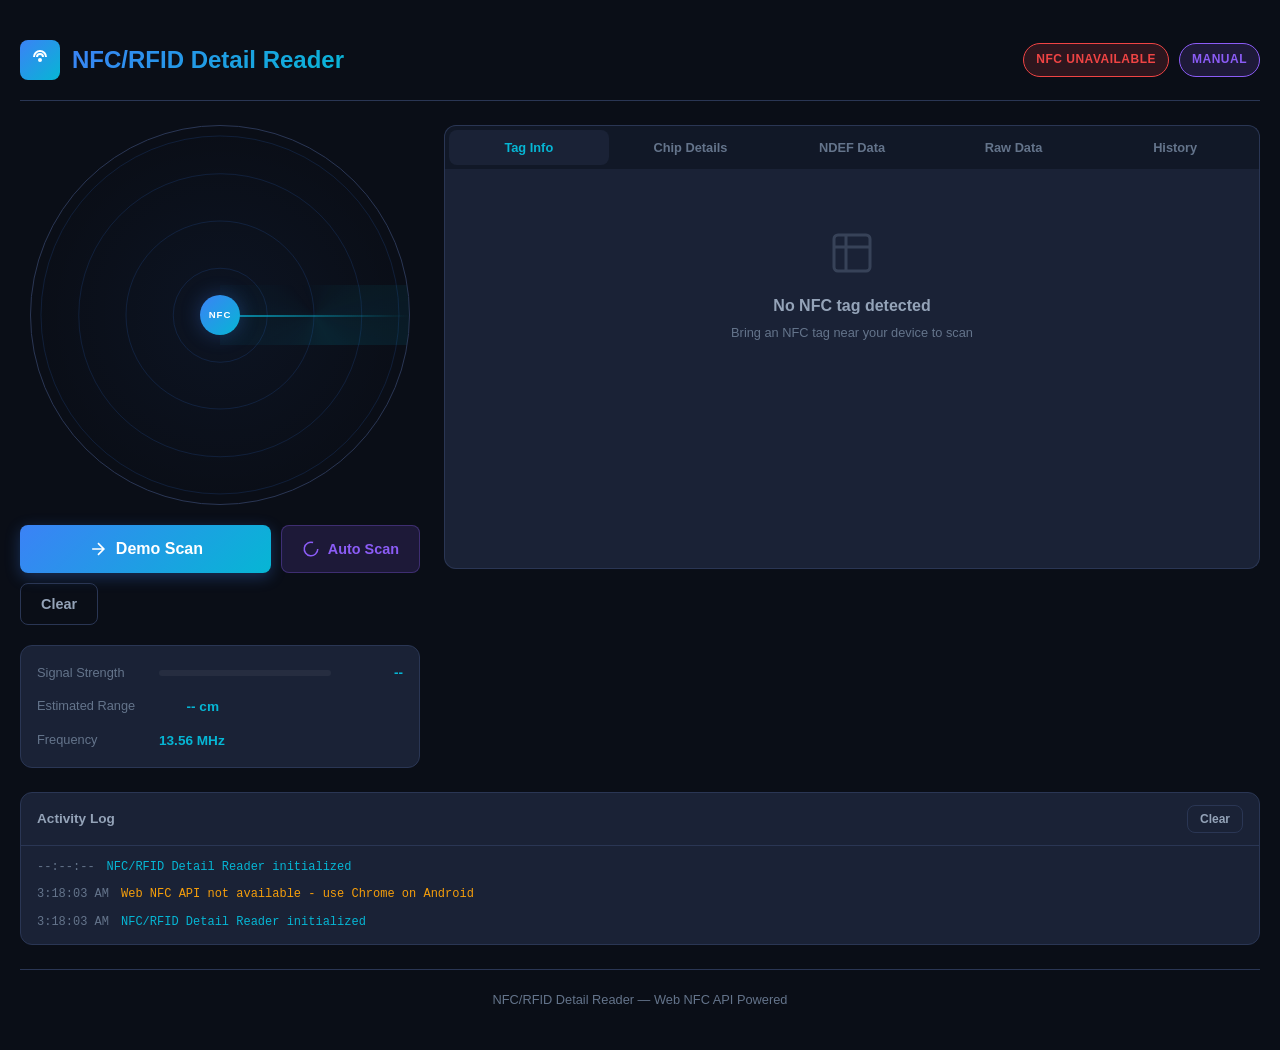
==== commit 638c7188: "Add files via upload" ====
--- a/index.html
+++ b/index.html
@@ -9,6 +9,9 @@
     <meta name="theme-color" content="#0a0e17">
     <meta name="description" content="NFC/RFID tag reader with detailed chip information">
     <title>NFC/RFID Detail Reader</title>
+    <link rel="icon" href="favicon.svg" type="image/svg+xml">
+    <link rel="icon" href="favicon.ico" sizes="any">
+    <link rel="apple-touch-icon" href="favicon.svg">
     <link rel="stylesheet" href="style.css">
     <link rel="manifest" href="manifest.json">
     <style>
